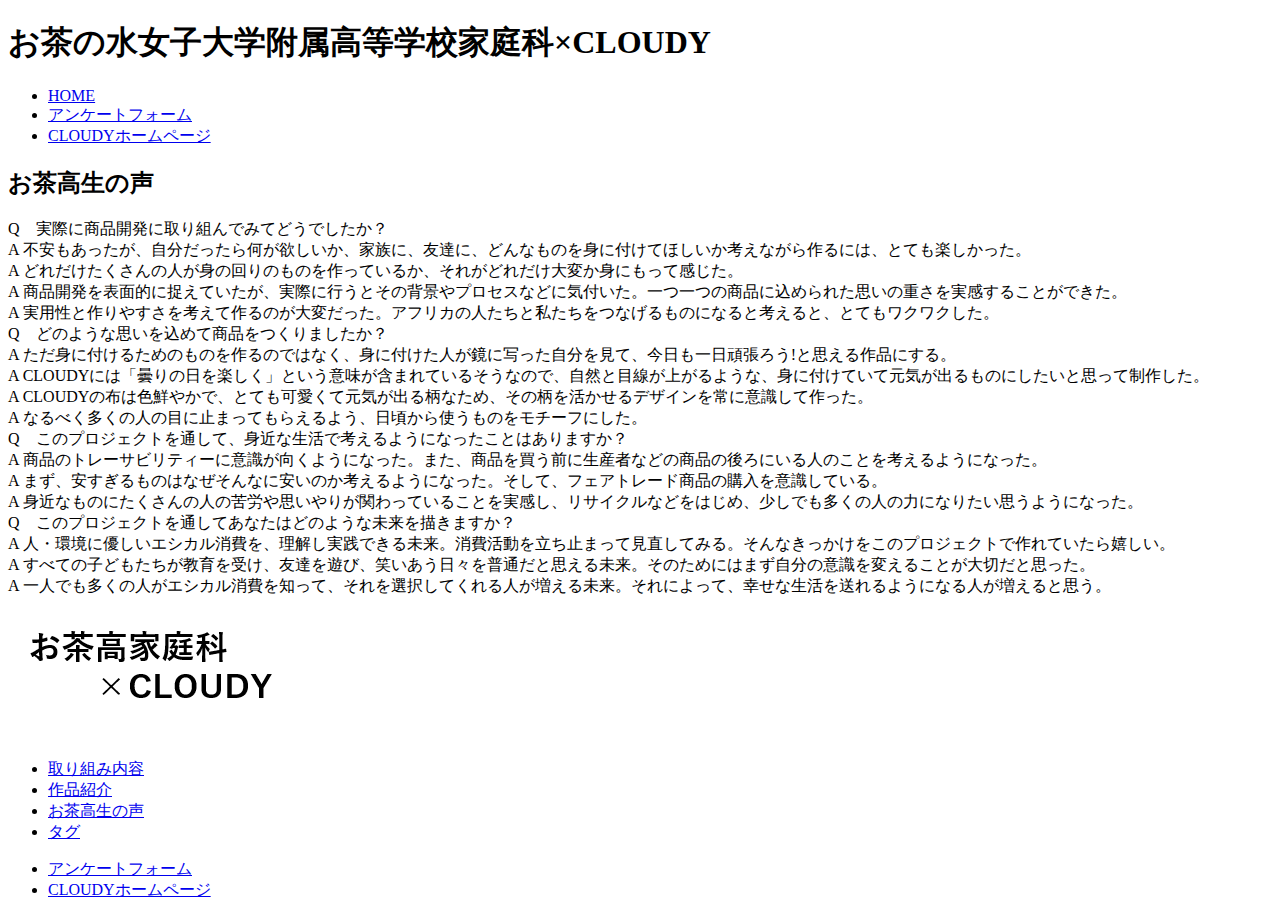
==== ochakouseinokoe.html @ a9399257 "Create ochakouseinokoe.html" ====
<!--お茶高生の声-->
<!DOCTYPE html>
<html>
  <head>
    <meta charset="utf-8">
    <title>お茶高生の声|お茶高×CLOUDY</title>
    <meta name="viewport" content="width=dvice-width, initial-scale=1">
    <link rel="stylesheet" href="stylesheetc.css">
  </head>
  <body>

    <!--ヘッダー-->
    <header>
      <nav id="aiu_navi">
        <h1>お茶の水女子大学附属高等学校家庭科×CLOUDY</h1>
        <ul>
          <li><a href="index.html">HOME</a></li>
          <li><a href="index.html#aaa">アンケートフォーム</a></li>
          <li><a href="https://cloudy-tokyo.com/">CLOUDYホームページ</a></li>
        </ul>
      </nav>
    </header>
    <!--ヘッダー-->

    <!--wrapper-->
    <div id="wrapper">
      <!--メイン-->
      <div id="main">
        <h2 class="section-title">お茶高生の声</h2>
        <div class="quwstiona">
          <div class="question_Box">
            <div class="arrow_questiona">
              Q　実際に商品開発に取り組んでみてどうでしたか？
            </div>
          </div>
          <div class="question_Box">
            <div class="arrow_answera">
              A 不安もあったが、自分だったら何が欲しいか、家族に、友達に、どんなものを身に付けてほしいか考えながら作るには、とても楽しかった。
            </div>
          </div>
          <div class="question_Box">
            <div class="arrow_answera">
              A どれだけたくさんの人が身の回りのものを作っているか、それがどれだけ大変か身にもって感じた。
            </div>
          </div>
          <div class="question_Box">
            <div class="arrow_answera">
              A 商品開発を表面的に捉えていたが、実際に行うとその背景やプロセスなどに気付いた。一つ一つの商品に込められた思いの重さを実感することができた。
            </div>
          </div>
          <div class="question_Box">
            <div class="arrow_answera">
              A 実用性と作りやすさを考えて作るのが大変だった。アフリカの人たちと私たちをつなげるものになると考えると、とてもワクワクした。
            </div>
          </div>
        </div>
        <div class="quwstionb">
          <div class="question_Box">
            <div class="arrow_questionb">
              Q　どのような思いを込めて商品をつくりましたか？
            </div>
          </div>
          <div class="question_Box">
            <div class="arrow_answerb">
              A ただ身に付けるためのものを作るのではなく、身に付けた人が鏡に写った自分を見て、今日も一日頑張ろう!と思える作品にする。
            </div>
          </div>
          <div class="question_Box">
            <div class="arrow_answerb">
              A CLOUDYには「曇りの日を楽しく」という意味が含まれているそうなので、自然と目線が上がるような、身に付けていて元気が出るものにしたいと思って制作した。
            </div>
          </div>
          <div class="question_Box">
            <div class="arrow_answerb">
              A CLOUDYの布は色鮮やかで、とても可愛くて元気が出る柄なため、その柄を活かせるデザインを常に意識して作った。
            </div>
          </div>
          <div class="question_Box">
            <div class="arrow_answerb">
              A なるべく多くの人の目に止まってもらえるよう、日頃から使うものをモチーフにした。
            </div>
          </div>
        </div>
        <div class="quwstionc">
          <div class="question_Box">
            <div class="arrow_questionc">
              Q　このプロジェクトを通して、身近な生活で考えるようになったことはありますか？
            </div>
          </div>
          <div class="question_Box">
            <div class="arrow_answerc">
              A 商品のトレーサビリティーに意識が向くようになった。また、商品を買う前に生産者などの商品の後ろにいる人のことを考えるようになった。
            </div>
          </div>
          <div class="question_Box">
            <div class="arrow_answerc">
              A まず、安すぎるものはなぜそんなに安いのか考えるようになった。そして、フェアトレード商品の購入を意識している。
            </div>
          </div><div class="question_Box">
            <div class="arrow_answerc">
              A 身近なものにたくさんの人の苦労や思いやりが関わっていることを実感し、リサイクルなどをはじめ、少しでも多くの人の力になりたい思うようになった。
            </div>
          </div>
        </div>
        <div class="quwstiond">
          <div class="question_Box">
            <div class="arrow_questiond">
              Q　このプロジェクトを通してあなたはどのような未来を描きますか？
            </div>
          </div>
          <div class="question_Box">
            <div class="arrow_answerd">
              A 人・環境に優しいエシカル消費を、理解し実践できる未来。消費活動を立ち止まって見直してみる。そんなきっかけをこのプロジェクトで作れていたら嬉しい。
            </div>
          </div>
          <div class="question_Box">
            <div class="arrow_answerd">
              A すべての子どもたちが教育を受け、友達を遊び、笑いあう日々を普通だと思える未来。そのためにはまず自分の意識を変えることが大切だと思った。
            </div>
          </div>
          <div class="question_Box">
            <div class="arrow_answerd">
              A 一人でも多くの人がエシカル消費を知って、それを選択してくれる人が増える未来。それによって、幸せな生活を送れるようになる人が増えると思う。
            </div>
          </div>
        </div>

      </div>
      <!--メイン-->
    </div>
    <!--wrapper-->

    <!--フッター-->
    <footer>
      <div id="footer_nav">
        <h1><a href="index.html"><img src="footer_logo.png" alt="お茶高家庭科×CLOUDY"></a></h1>
        <nav id="kaki_navi">
          <ul>
            <li><a href="torikuminaiyou.html">取り組み内容</a></li>
            <li><a href="sakuhinnsyoukai.html">作品紹介</a></li>
            <li><a href="ochakouseinokoe.html">お茶高生の声</a></li>
            <li><a href="tagu.html">タグ</a></li>
          </ul>
        </nav>
      </div>
      <div id="footera_nav">
        <nav id="kuke_navi">
          <ul>
            <li><a href="index.html#aaa">アンケートフォーム</a></li>
            <li><a href="https://cloudy-tokyo.com/">CLOUDYホームページ</a></li>
          </ul>
        </nav>
      </div>
    </footer>
    <!--フッター-->

  </body>
</html>
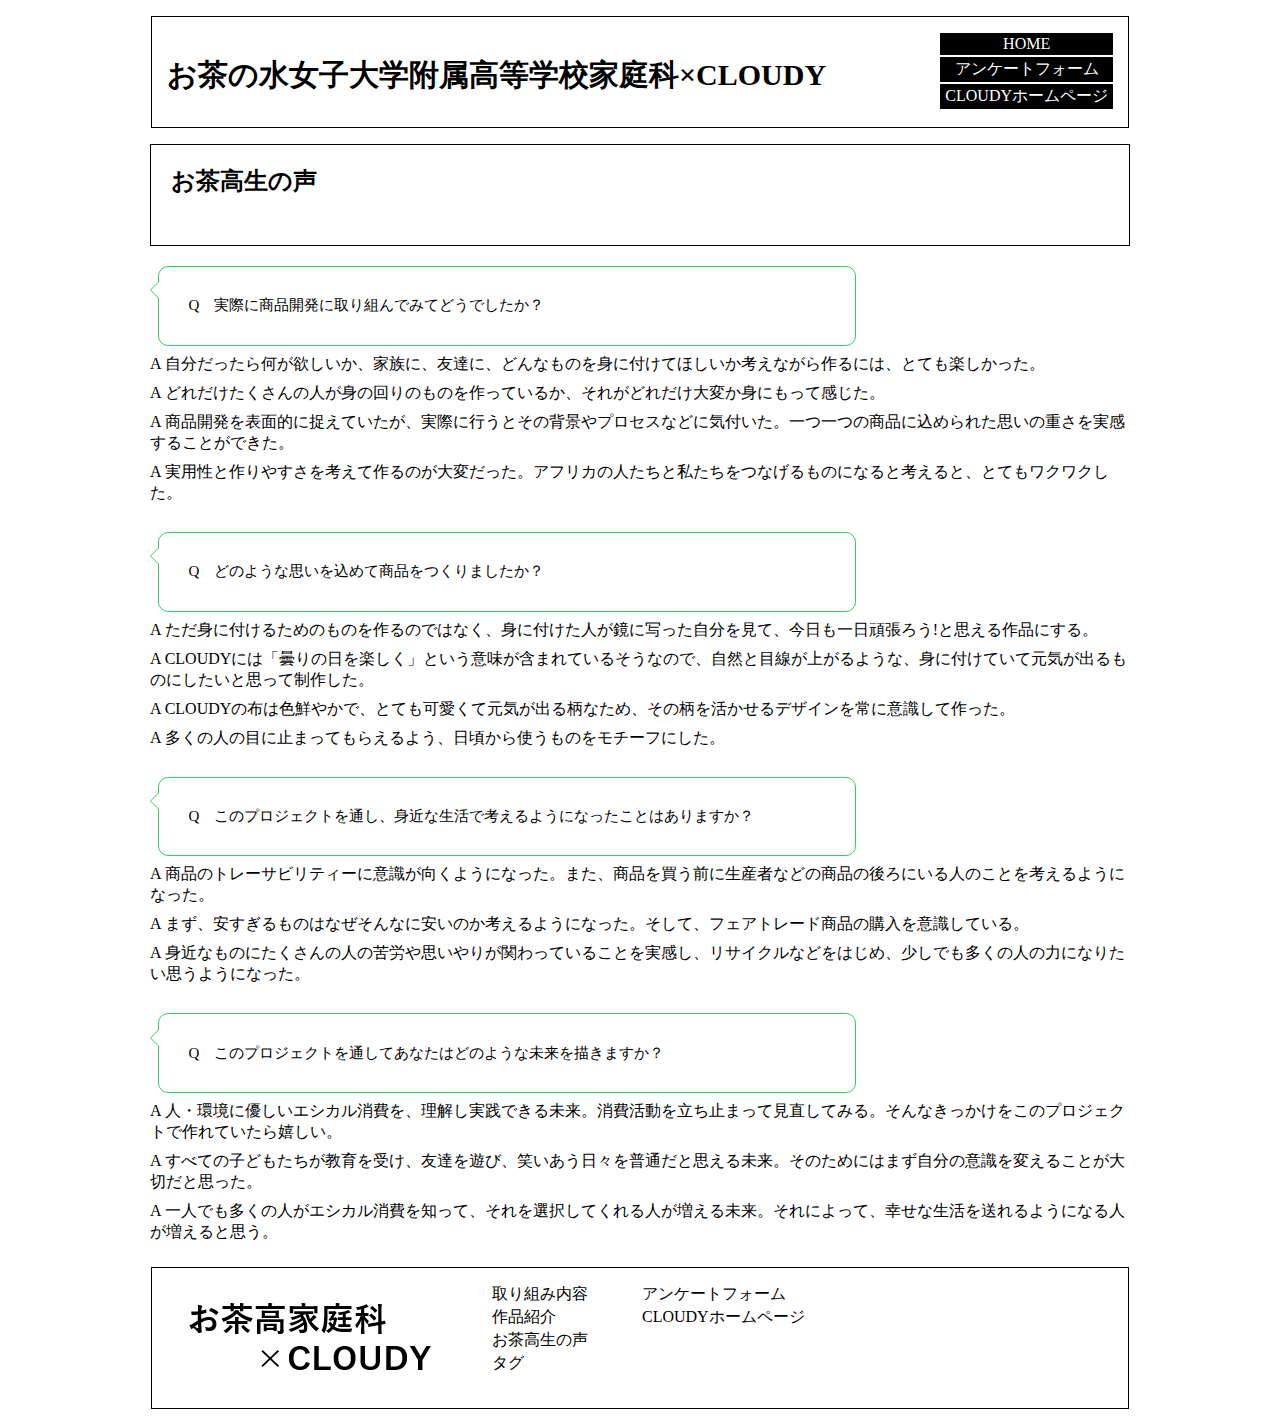
==== commit b8b75543: "Update ochakouseinokoe.html" ====
--- a/ochakouseinokoe.html
+++ b/ochakouseinokoe.html
@@ -34,92 +34,92 @@
             </div>
           </div>
           <div class="question_Box">
-            <div class="arrow_answera">
-              A 不安もあったが、自分だったら何が欲しいか、家族に、友達に、どんなものを身に付けてほしいか考えながら作るには、とても楽しかった。
+            <div class="arrow_answera1">
+              A 自分だったら何が欲しいか、家族に、友達に、どんなものを身に付けてほしいか考えながら作るには、とても楽しかった。
             </div>
           </div>
           <div class="question_Box">
-            <div class="arrow_answera">
+            <div class="arrow_answera2">
               A どれだけたくさんの人が身の回りのものを作っているか、それがどれだけ大変か身にもって感じた。
             </div>
           </div>
           <div class="question_Box">
-            <div class="arrow_answera">
+            <div class="arrow_answera3">
               A 商品開発を表面的に捉えていたが、実際に行うとその背景やプロセスなどに気付いた。一つ一つの商品に込められた思いの重さを実感することができた。
             </div>
           </div>
           <div class="question_Box">
-            <div class="arrow_answera">
+            <div class="arrow_answera4">
               A 実用性と作りやすさを考えて作るのが大変だった。アフリカの人たちと私たちをつなげるものになると考えると、とてもワクワクした。
             </div>
           </div>
         </div>
-        <div class="quwstionb">
+        <div class="quwstion">
           <div class="question_Box">
-            <div class="arrow_questionb">
+            <div class="arrow_questiona">
               Q　どのような思いを込めて商品をつくりましたか？
             </div>
           </div>
           <div class="question_Box">
-            <div class="arrow_answerb">
+            <div class="arrow_answera1">
               A ただ身に付けるためのものを作るのではなく、身に付けた人が鏡に写った自分を見て、今日も一日頑張ろう!と思える作品にする。
             </div>
           </div>
           <div class="question_Box">
-            <div class="arrow_answerb">
+            <div class="arrow_answera2">
               A CLOUDYには「曇りの日を楽しく」という意味が含まれているそうなので、自然と目線が上がるような、身に付けていて元気が出るものにしたいと思って制作した。
             </div>
           </div>
           <div class="question_Box">
-            <div class="arrow_answerb">
+            <div class="arrow_answera3">
               A CLOUDYの布は色鮮やかで、とても可愛くて元気が出る柄なため、その柄を活かせるデザインを常に意識して作った。
             </div>
           </div>
           <div class="question_Box">
-            <div class="arrow_answerb">
-              A なるべく多くの人の目に止まってもらえるよう、日頃から使うものをモチーフにした。
+            <div class="arrow_answera4">
+              A 多くの人の目に止まってもらえるよう、日頃から使うものをモチーフにした。
             </div>
           </div>
         </div>
         <div class="quwstionc">
           <div class="question_Box">
-            <div class="arrow_questionc">
-              Q　このプロジェクトを通して、身近な生活で考えるようになったことはありますか？
+            <div class="arrow_questiona">
+              Q　このプロジェクトを通し、身近な生活で考えるようになったことはありますか？
             </div>
           </div>
           <div class="question_Box">
-            <div class="arrow_answerc">
+            <div class="arrow_answera1">
               A 商品のトレーサビリティーに意識が向くようになった。また、商品を買う前に生産者などの商品の後ろにいる人のことを考えるようになった。
             </div>
           </div>
           <div class="question_Box">
-            <div class="arrow_answerc">
+            <div class="arrow_answera2">
               A まず、安すぎるものはなぜそんなに安いのか考えるようになった。そして、フェアトレード商品の購入を意識している。
             </div>
           </div><div class="question_Box">
-            <div class="arrow_answerc">
+            <div class="arrow_answera3">
               A 身近なものにたくさんの人の苦労や思いやりが関わっていることを実感し、リサイクルなどをはじめ、少しでも多くの人の力になりたい思うようになった。
             </div>
           </div>
         </div>
         <div class="quwstiond">
           <div class="question_Box">
-            <div class="arrow_questiond">
+            <div class="arrow_questiona">
               Q　このプロジェクトを通してあなたはどのような未来を描きますか？
             </div>
           </div>
           <div class="question_Box">
-            <div class="arrow_answerd">
+            <div class="arrow_answera1">
               A 人・環境に優しいエシカル消費を、理解し実践できる未来。消費活動を立ち止まって見直してみる。そんなきっかけをこのプロジェクトで作れていたら嬉しい。
             </div>
           </div>
           <div class="question_Box">
-            <div class="arrow_answerd">
+            <div class="arrow_answera2">
               A すべての子どもたちが教育を受け、友達を遊び、笑いあう日々を普通だと思える未来。そのためにはまず自分の意識を変えることが大切だと思った。
             </div>
           </div>
           <div class="question_Box">
-            <div class="arrow_answerd">
+            <div class="arrow_answera3">
               A 一人でも多くの人がエシカル消費を知って、それを選択してくれる人が増える未来。それによって、幸せな生活を送れるようになる人が増えると思う。
             </div>
           </div>
--- a/stylesheetc.css
+++ b/stylesheetc.css
@@ -0,0 +1,638 @@
+body {
+  font-family: "游ゴシック"
+}
+
+/*header*/
+header {
+  width: 976px;
+  overflow: hidden;
+  margin: 16px auto;
+  border-style: solid;
+  border-width: 1px;
+  margin-bottom: 0px;
+}
+
+header h1{
+  float: left;
+  padding-top: 18px;
+  padding-left: 15px;
+  font-size: 30px;
+}
+
+#aiu_navi a {
+  color: white;
+  background-color: black;
+  text-decoration:  none;
+  list-style: none;
+  padding: 2px 5px;
+  display: block;
+  margin-right: 15px;
+}
+
+#aiu_navi a:hover {
+   opacity: 0.7;
+}
+
+#aiu_navi ul {
+  list-style: none;
+  float: right;
+}
+
+#aiu_navi ul li {
+  text-align: center;
+  margin-bottom: 2px;
+}
+
+#eo_navi {
+  width: 980px;
+  overflow: hidden;
+  margin: 16px auto;
+  margin-top: 0px;
+  border-top: none;
+}
+
+#eo_navi ul {
+  list-style: none;
+  margin: 0;
+  padding: 0;
+}
+
+#eo_navi ul li {
+  width: 194px;
+  float: left;
+  margin-left: 1px;
+  text-align: center;
+}
+
+#eo_navi ul li a {
+  display: block;
+  color: black;
+  text-decoration: none;
+  padding: 16px;
+  background-color: #5C4033;
+  color: #fff;
+}
+
+#eo_navi ul li a:hover {
+  background-color: #B87333;
+}
+
+@media screen and (max-width : 768px){
+  header,
+  #aiu_navi,
+  headertwo,
+  #eo_navi{
+    width: 100%;
+  }
+  header h1 {
+    float: none;
+    text-align: center;
+    padding-left: 0;
+  }
+  header ul{
+    display: none;
+  }
+  #eo_navi ul li {
+    width: 50%;
+    padding: 0.5px;
+    margin: 0;
+    box-sizing: border-box;
+  }
+  #eo_navi ul li a {
+    margin: 0;
+  }
+  #eo_navi ul li:last-child{
+    width: 100%;
+  }
+}
+/*header*/
+
+/*footer*/
+footer {
+  width: 976px;
+  height: 140px;
+  overflow: hidden;
+  margin: 16px auto;
+  border-style: solid;
+  border-width: 1px;
+  margin-bottom: 0px;
+}
+
+footer h1{
+  float: left;
+  padding-left: 15px;
+}
+
+#footer_nav {
+  position: relative;
+}
+
+#kaki_navi a {
+  color: black;
+  text-decoration:  none;
+  list-style: none;
+  display: block;
+}
+
+#kaki_navi ul {
+  width: 100px;
+  position: absolute;
+  left: 300px;
+  list-style: none;
+}
+
+#kaki_navi ul li {
+  margin-bottom: 2px;
+}
+
+#kuke_navi a {
+  color: black;
+  text-decoration:  none;
+  list-style: none;
+  display: block;
+}
+
+#kuke_navi ul {
+  list-style: none;
+  padding-left: 490px;
+}
+
+#kuke_navi ul li {
+  margin-bottom: 2px;
+}
+
+@media screen and (max-width : 768px){
+  footer,
+  #footer_nav,
+  #kaki_navi,
+  #footera_nav,
+  #kuke_navi{
+    width: 100%;
+  }
+
+  footer {
+    height: 320px;
+  }
+
+  #kaki_navi ul {
+    position: absolute;
+    left: 0;
+    top: 120px;
+    list-style: none;
+  }
+
+  #kuke_navi ul {
+    list-style: none;
+    width: 200px;
+    padding-left: 40px;
+    padding-top: 235px;
+  }
+
+}
+/*footer*/
+
+/*wrapper*/
+#wrapper {
+  width: 980px;
+  margin: 0 auto;
+  overflow: hidden;
+}
+
+.section-title {
+  width: 958px;
+  overflow: hidden;
+  margin: 16px auto;
+  border-style: solid;
+  border-width: 1px;
+  margin-bottom: 0px;
+  height: 80px;
+  padding: 20px 0 0 20px;
+}
+
+@media screen and (max-width : 768px){
+  #main h2,
+  #main h3 {
+    text-align: center;
+    width: 100%;
+    box-sizing: border-box;
+    padding-left: 0;
+  }
+
+  #wrapper {
+    width: 100%;
+  }
+}
+
+.arrow_answer,
+.arrow_question {
+    position: relative;
+    background: #fff;
+    border: 1px solid #c8c8c8;
+    border-radius: 10px;
+    width: 65%;
+    font-size: 15px;
+    padding:3%;
+    margin-left: 8px;
+    margin-right: 8px;
+}
+
+.arrow_question {
+    float: left;
+    margin-top: 20px;
+}
+
+.arrow_answer {
+  float: right;
+}
+
+.question_Box{
+     width: 100%;
+     overflow: hidden;
+     margin-bottom: 8px;
+}
+
+.arrow_answer:after,
+.arrow_answer:before,
+.arrow_question:after,
+.arrow_question:before {
+    top: 30%;
+    border: solid transparent;
+    content: " ";
+    height: 0;
+    width: 0;
+    position: absolute;
+    pointer-events: none;
+}
+
+.arrow_question:after,
+.arrow_question:before {
+    right: 100%;
+}
+
+.arrow_answer:after,
+.arrow_answer:before{
+     left: 100%;
+}
+
+.arrow_answer:after,
+.arrow_question:after {
+    border-color: rgba(255, 255, 255, 0);
+    border-width: 8px;
+    margin-top: -8px;
+}
+
+.arrow_answer:after{
+    border-left-color: #fff;
+}
+
+.arrow_question:after{
+    border-right-color: #fff;
+
+}
+
+.arrow_answer:before,
+.arrow_question:before {
+    border-color: rgba(200, 200, 200, 0);
+    border-width: 9px;
+    margin-top: -9px;
+}
+
+.arrow_answer:before{
+    border-left-color: #c8c8c8;
+}
+
+.arrow_question:before {
+    border-right-color: #c8c8c8;
+}
+
+
+
+
+
+.arrow_answera,
+.arrow_questiona {
+    position: relative;
+    background: #fff;
+    border: 1px solid #33CC66;
+    border-radius: 10px;
+    width: 65%;
+    font-size: 15px;
+    padding:3%;
+    margin-left: 8px;
+    margin-right: 8px;
+}
+
+.arrow_questiona {
+    float: left;
+    margin-top: 20px;
+}
+
+.arrow_answera {
+  float: right;
+}
+
+.question_Box{
+     width: 100%;
+     overflow: hidden;
+     margin-bottom: 8px;
+}
+
+.arrow_answera:after,
+.arrow_answera:before,
+.arrow_questiona:after,
+.arrow_questiona:before {
+    top: 30%;
+    border: solid transparent;
+    content: " ";
+    height: 0;
+    width: 0;
+    position: absolute;
+    pointer-events: none;
+}
+
+.arrow_questiona:after,
+.arrow_questiona:before {
+    right: 100%;
+}
+
+.arrow_answera:after,
+.arrow_answera:before{
+     left: 100%;
+}
+
+.arrow_answera:after,
+.arrow_questiona:after {
+    border-color: rgba(255, 255, 255, 0);
+    border-width: 8px;
+    margin-top: -8px;
+}
+
+.arrow_answera:after{
+    border-left-color: #fff;
+}
+
+.arrow_questiona:after{
+    border-right-color: #fff;
+
+}
+
+.arrow_answera:before,
+.arrow_questiona:before {
+    border-color: rgba(200, 200, 200, 0);
+    border-width: 9px;
+    margin-top: -9px;
+}
+
+.arrow_answera:before{
+    border-left-color: #33CC66;
+}
+
+.arrow_questiona:before {
+    border-right-color: #33CC66;
+}
+
+.arrow_answerb,
+.arrow_questionb {
+    position: relative;
+    background: #fff;
+    border: 1px solid #99FF00;
+    border-radius: 10px;
+    width: 65%;
+    font-size: 15px;
+    padding:3%;
+    margin-left: 8px;
+    margin-right: 8px;
+}
+
+.arrow_questionb {
+    float: left;
+    margin-top: 20px;
+}
+
+.arrow_answerb {
+  float: right;
+}
+
+.question_Box{
+     width: 100%;
+     overflow: hidden;
+     margin-bottom: 8px;
+}
+
+.arrow_answerb:after,
+.arrow_answerb:before,
+.arrow_questionb:after,
+.arrow_questionb:before {
+    top: 30%;
+    border: solid transparent;
+    content: " ";
+    height: 0;
+    width: 0;
+    position: absolute;
+    pointer-events: none;
+}
+
+.arrow_questionb:after,
+.arrow_questionb:before {
+    right: 100%;
+}
+
+.arrow_answerb:after,
+.arrow_answerb:before{
+     left: 100%;
+}
+
+.arrow_answerb:after,
+.arrow_questionb:after {
+    border-color: rgba(255, 255, 255, 0);
+    border-width: 8px;
+    margin-top: -8px;
+}
+
+.arrow_answerb:after{
+    border-left-color: #fff;
+}
+
+.arrow_questionb:after{
+    border-right-color: #fff;
+
+}
+
+.arrow_answerb:before,
+.arrow_questionb:before {
+    border-color: rgba(200, 200, 200, 0);
+    border-width: 9px;
+    margin-top: -9px;
+}
+
+.arrow_answerb:before{
+    border-left-color: #99FF00;
+}
+
+.arrow_questionb:before {
+    border-right-color: #99FF00;
+}
+
+.arrow_answerc,
+.arrow_questionc {
+    position: relative;
+    background: #fff;
+    border: 1px solid #336666;
+    border-radius: 10px;
+    width: 65%;
+    font-size: 15px;
+    padding:3%;
+    margin-left: 8px;
+    margin-right: 8px;
+}
+
+.arrow_questionc {
+    float: left;
+    margin-top: 20px;
+}
+
+.arrow_answerc {
+  float: right;
+}
+
+.question_Box{
+     width: 100%;
+     overflow: hidden;
+     margin-bottom: 8px;
+}
+
+.arrow_answerc:after,
+.arrow_answerc:before,
+.arrow_questionc:after,
+.arrow_questionc:before {
+    top: 30%;
+    border: solid transparent;
+    content: " ";
+    height: 0;
+    width: 0;
+    position: absolute;
+    pointer-events: none;
+}
+
+.arrow_questionc:after,
+.arrow_questionc:before {
+    right: 100%;
+}
+
+.arrow_answerc:after,
+.arrow_answerc:before{
+     left: 100%;
+}
+
+.arrow_answerc:after,
+.arrow_questionc:after {
+    border-color: rgba(255, 255, 255, 0);
+    border-width: 8px;
+    margin-top: -8px;
+}
+
+.arrow_answerc:after{
+    border-left-color: #fff;
+}
+
+.arrow_questionc:after{
+    border-right-color: #fff;
+
+}
+
+.arrow_answerc:before,
+.arrow_questionc:before {
+    border-color: rgba(200, 200, 200, 0);
+    border-width: 9px;
+    margin-top: -9px;
+}
+
+.arrow_answerc:before{
+    border-left-color: #336666;
+}
+
+.arrow_questionc:before {
+    border-right-color: #336666;
+}
+
+.arrow_answerd,
+.arrow_questiond {
+    position: relative;
+    background: #fff;
+    border: 1px solid 	#00CCCC;
+    border-radius: 10px;
+    width: 65%;
+    font-size: 15px;
+    padding:3%;
+    margin-left: 8px;
+    margin-right: 8px;
+}
+
+.arrow_questiond {
+    float: left;
+    margin-top: 20px;
+}
+
+.arrow_answerd {
+  float: right;
+}
+
+.question_Box{
+     width: 100%;
+     overflow: hidden;
+     margin-bottom: 8px;
+}
+
+.arrow_answerd:after,
+.arrow_answerd:before,
+.arrow_questiond:after,
+.arrow_questiond:before {
+    top: 30%;
+    border: solid transparent;
+    content: " ";
+    height: 0;
+    width: 0;
+    position: absolute;
+    pointer-events: none;
+}
+
+.arrow_questiond:after,
+.arrow_questiond:before {
+    right: 100%;
+}
+
+.arrow_answerd:after,
+.arrow_answerd:before{
+     left: 100%;
+}
+
+.arrow_answerd:after,
+.arrow_questiond:after {
+    border-color: rgba(255, 255, 255, 0);
+    border-width: 8px;
+    margin-top: -8px;
+}
+
+.arrow_answerd:after{
+    border-left-color: #fff;
+}
+
+.arrow_questiond:after{
+    border-right-color: #fff;
+
+}
+
+.arrow_answerd:before,
+.arrow_questiond:before {
+    border-color: rgba(200, 200, 200, 0);
+    border-width: 9px;
+    margin-top: -9px;
+}
+
+.arrow_answerd:before{
+    border-left-color: 	#00CCCC;
+}
+
+.arrow_questiond:before {
+    border-right-color: 	#00CCCC;
+}
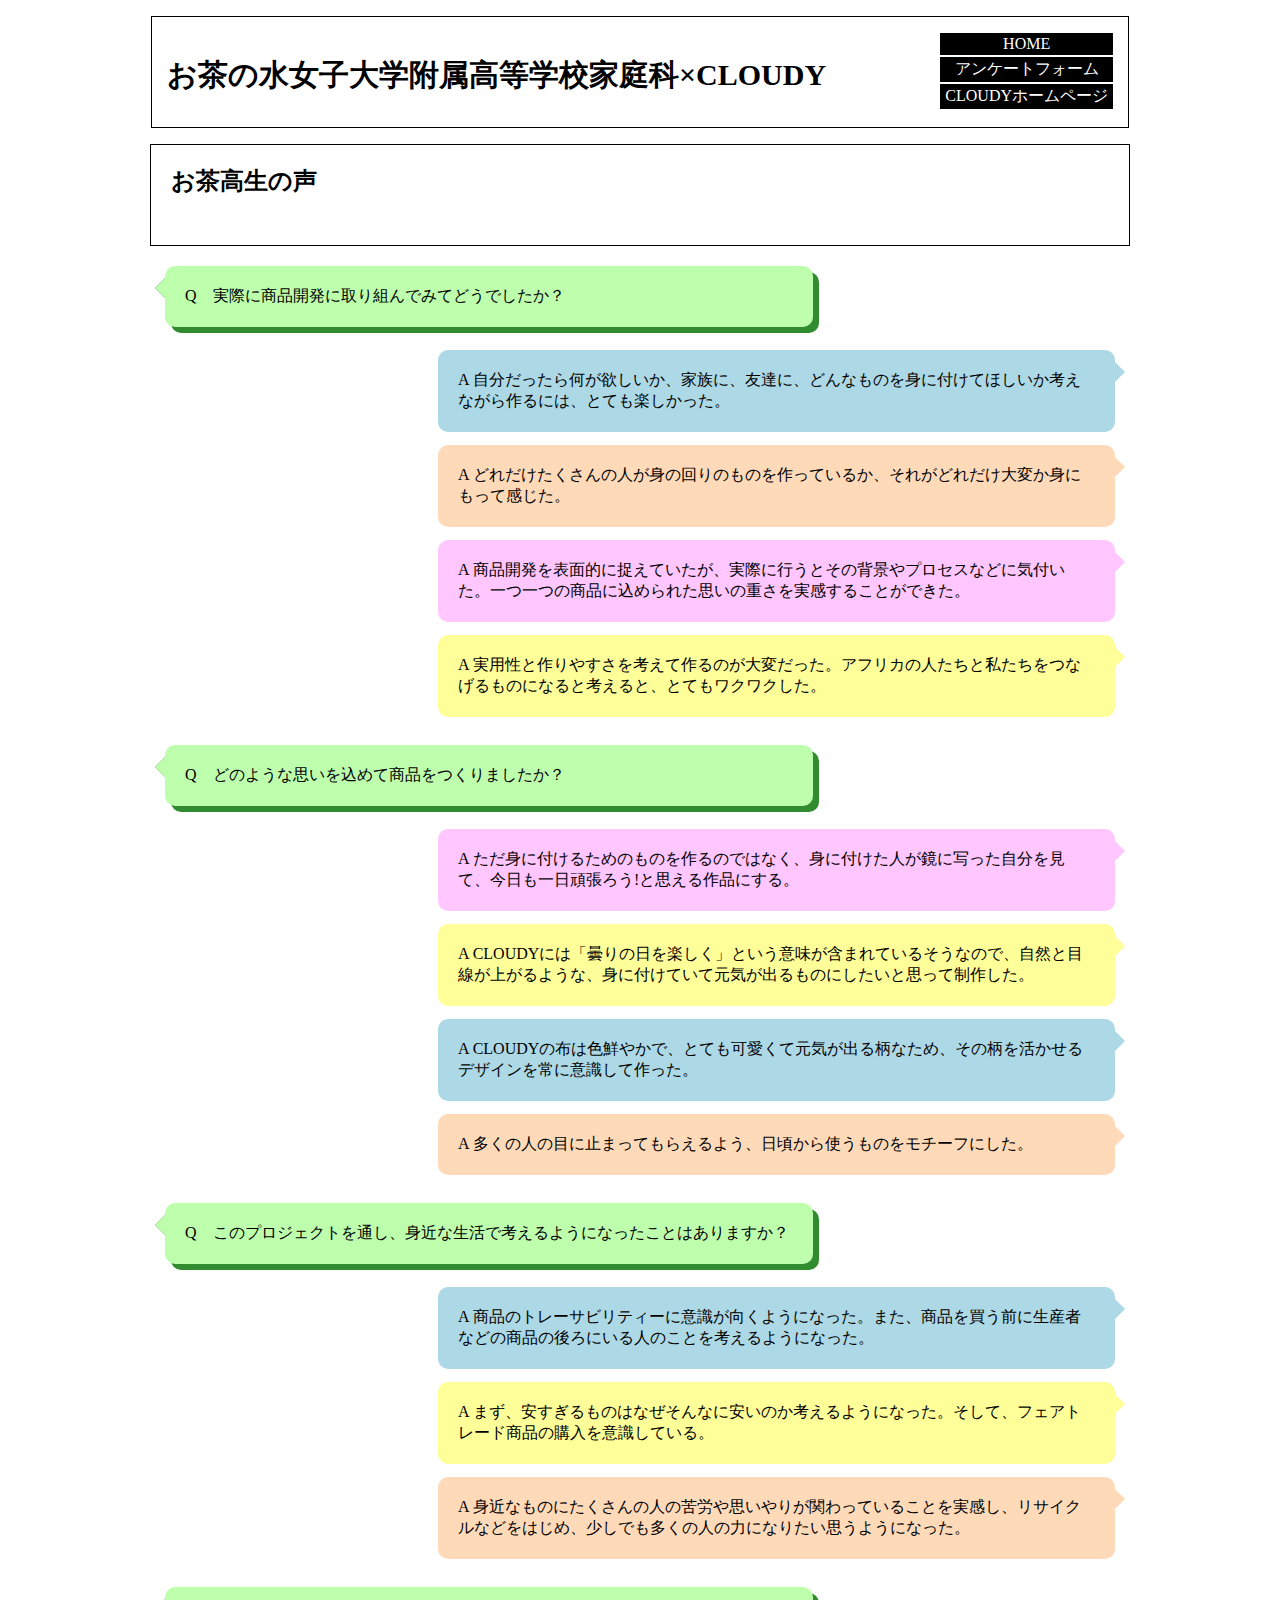
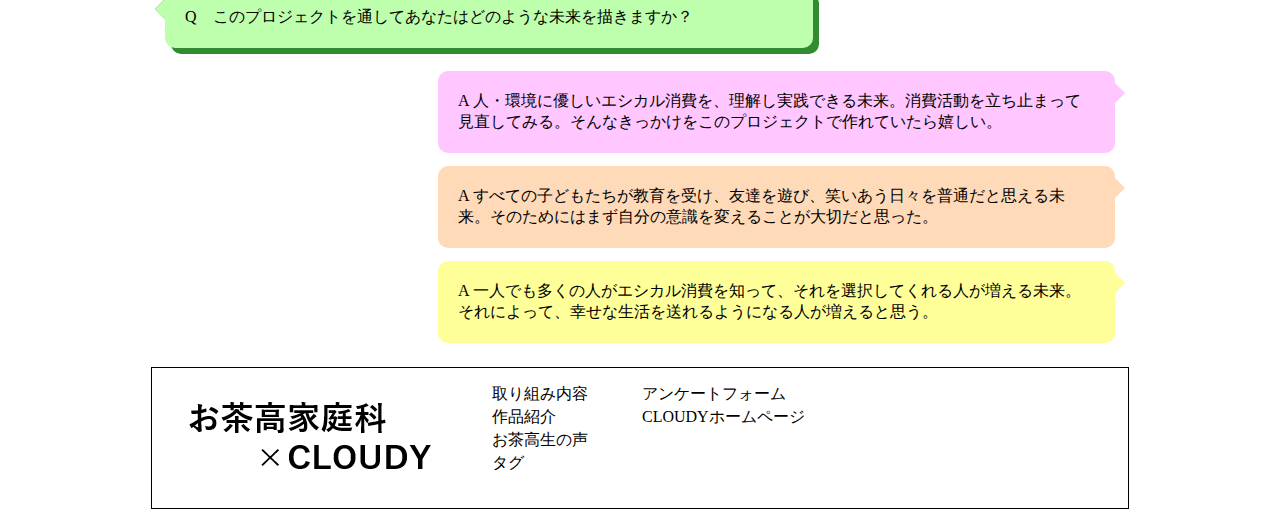
==== commit 8efb0918: "Update ochakouseinokoe.html" ====
--- a/ochakouseinokoe.html
+++ b/ochakouseinokoe.html
@@ -61,22 +61,22 @@
             </div>
           </div>
           <div class="question_Box">
-            <div class="arrow_answera1">
+            <div class="arrow_answera3">
               A ただ身に付けるためのものを作るのではなく、身に付けた人が鏡に写った自分を見て、今日も一日頑張ろう!と思える作品にする。
             </div>
           </div>
           <div class="question_Box">
-            <div class="arrow_answera2">
+            <div class="arrow_answera4">
               A CLOUDYには「曇りの日を楽しく」という意味が含まれているそうなので、自然と目線が上がるような、身に付けていて元気が出るものにしたいと思って制作した。
             </div>
           </div>
           <div class="question_Box">
-            <div class="arrow_answera3">
+            <div class="arrow_answera1">
               A CLOUDYの布は色鮮やかで、とても可愛くて元気が出る柄なため、その柄を活かせるデザインを常に意識して作った。
             </div>
           </div>
           <div class="question_Box">
-            <div class="arrow_answera4">
+            <div class="arrow_answera2">
               A 多くの人の目に止まってもらえるよう、日頃から使うものをモチーフにした。
             </div>
           </div>
@@ -93,11 +93,11 @@
             </div>
           </div>
           <div class="question_Box">
-            <div class="arrow_answera2">
+            <div class="arrow_answera4">
               A まず、安すぎるものはなぜそんなに安いのか考えるようになった。そして、フェアトレード商品の購入を意識している。
             </div>
           </div><div class="question_Box">
-            <div class="arrow_answera3">
+            <div class="arrow_answera2">
               A 身近なものにたくさんの人の苦労や思いやりが関わっていることを実感し、リサイクルなどをはじめ、少しでも多くの人の力になりたい思うようになった。
             </div>
           </div>
@@ -109,7 +109,7 @@
             </div>
           </div>
           <div class="question_Box">
-            <div class="arrow_answera1">
+            <div class="arrow_answera3">
               A 人・環境に優しいエシカル消費を、理解し実践できる未来。消費活動を立ち止まって見直してみる。そんなきっかけをこのプロジェクトで作れていたら嬉しい。
             </div>
           </div>
@@ -119,7 +119,7 @@
             </div>
           </div>
           <div class="question_Box">
-            <div class="arrow_answera3">
+            <div class="arrow_answera4">
               A 一人でも多くの人がエシカル消費を知って、それを選択してくれる人が増える未来。それによって、幸せな生活を送れるようになる人が増えると思う。
             </div>
           </div>
@@ -155,4 +155,3 @@
     <!--フッター-->
 
   </body>
-</html>
--- a/stylesheetc.css
+++ b/stylesheetc.css
@@ -223,26 +223,137 @@
   }
 }
 
-.arrow_answer,
-.arrow_question {
-    position: relative;
-    background: #fff;
-    border: 1px solid #c8c8c8;
-    border-radius: 10px;
-    width: 65%;
-    font-size: 15px;
-    padding:3%;
-    margin-left: 8px;
-    margin-right: 8px;
-}
-
-.arrow_question {
-    float: left;
-    margin-top: 20px;
-}
-
-.arrow_answer {
-  float: right;
+.arrow_questiona {
+  position: relative;
+  padding: 20px;
+  background-color: #bdffad;
+  width: 62%;
+  border-radius: 10px;
+  box-shadow: 6px 6px 0px 0px #318c30;         /* 吹き出し本体の影 */
+  margin-left: 15px;
+  margin-top: 20px;
+  margin-bottom: 10px;
+}
+
+.arrow_questiona::before {
+  content: '';
+  position: absolute;
+  display: block;
+  width: 0;
+  height: 0;
+  left: -10px;
+  top: 12px;
+  border-right: 10px solid #318c30;
+  border-top: 10px solid transparent;
+  border-bottom: 10px solid transparent;
+}
+
+.arrow_questiona::after{
+  content: '';
+  position: absolute;
+  display: block;
+  width: 0;
+  height: 0;
+  left: -10px;
+  top: 12px;
+  border-top: 10px solid transparent;
+  border-right: 10px solid #bdffad;
+  border-bottom: 10px solid transparent;
+}
+
+.arrow_answera1 {
+  margin-top: 5px;
+  position: relative;
+  padding: 20px;
+  background-color: #add8e6;
+  margin-right: 15px;
+  width:65%;
+  float: right;
+  border-radius: 10px;
+}
+
+.arrow_answera1::before{
+  content: '';
+  position: absolute;
+  display: block;
+  width: 0;
+  height: 0;
+  right: -10px;
+  top: 12px;
+  border-top: 10px solid transparent;
+  border-left: 10px solid #add8e6;
+  border-bottom: 10px solid transparent;
+}
+.arrow_answera2 {
+  margin-top: 5px;
+  position: relative;
+  padding: 20px;
+  background-color: #ffdab9;
+  margin-right: 15px;
+  width:65%;
+  float: right;
+  border-radius: 10px;
+}
+
+.arrow_answera2::before{
+  content: '';
+  position: absolute;
+  display: block;
+  width: 0;
+  height: 0;
+  right: -10px;
+  top: 12px;
+  border-top: 10px solid transparent;
+  border-left: 10px solid #ffdab9;
+  border-bottom: 10px solid transparent;
+}
+
+.arrow_answera3 {
+  margin-top: 5px;
+  position: relative;
+  padding: 20px;
+  background-color: #FFC6FF;
+  margin-right: 15px;
+  width:65%;
+  float: right;
+  border-radius: 10px;
+}
+
+.arrow_answera3::before{
+  content: '';
+  position: absolute;
+  display: block;
+  width: 0;
+  height: 0;
+  right: -10px;
+  top: 12px;
+  border-top: 10px solid transparent;
+  border-left: 10px solid #FFC6FF;
+  border-bottom: 10px solid transparent;
+}
+
+.arrow_answera4 {
+  margin-top: 5px;
+  position: relative;
+  padding: 20px;
+  background-color: #ffff99;
+  margin-right: 15px;
+  width:65%;
+  float: right;
+  border-radius: 10px;
+}
+
+.arrow_answera4::before{
+  content: '';
+  position: absolute;
+  display: block;
+  width: 0;
+  height: 0;
+  right: -10px;
+  top: 12px;
+  border-top: 10px solid transparent;
+  border-left: 10px solid #ffff99;
+  border-bottom: 10px solid transparent;
 }
 
 .question_Box{
@@ -250,389 +361,3 @@
      overflow: hidden;
      margin-bottom: 8px;
 }
-
-.arrow_answer:after,
-.arrow_answer:before,
-.arrow_question:after,
-.arrow_question:before {
-    top: 30%;
-    border: solid transparent;
-    content: " ";
-    height: 0;
-    width: 0;
-    position: absolute;
-    pointer-events: none;
-}
-
-.arrow_question:after,
-.arrow_question:before {
-    right: 100%;
-}
-
-.arrow_answer:after,
-.arrow_answer:before{
-     left: 100%;
-}
-
-.arrow_answer:after,
-.arrow_question:after {
-    border-color: rgba(255, 255, 255, 0);
-    border-width: 8px;
-    margin-top: -8px;
-}
-
-.arrow_answer:after{
-    border-left-color: #fff;
-}
-
-.arrow_question:after{
-    border-right-color: #fff;
-
-}
-
-.arrow_answer:before,
-.arrow_question:before {
-    border-color: rgba(200, 200, 200, 0);
-    border-width: 9px;
-    margin-top: -9px;
-}
-
-.arrow_answer:before{
-    border-left-color: #c8c8c8;
-}
-
-.arrow_question:before {
-    border-right-color: #c8c8c8;
-}
-
-
-
-
-
-.arrow_answera,
-.arrow_questiona {
-    position: relative;
-    background: #fff;
-    border: 1px solid #33CC66;
-    border-radius: 10px;
-    width: 65%;
-    font-size: 15px;
-    padding:3%;
-    margin-left: 8px;
-    margin-right: 8px;
-}
-
-.arrow_questiona {
-    float: left;
-    margin-top: 20px;
-}
-
-.arrow_answera {
-  float: right;
-}
-
-.question_Box{
-     width: 100%;
-     overflow: hidden;
-     margin-bottom: 8px;
-}
-
-.arrow_answera:after,
-.arrow_answera:before,
-.arrow_questiona:after,
-.arrow_questiona:before {
-    top: 30%;
-    border: solid transparent;
-    content: " ";
-    height: 0;
-    width: 0;
-    position: absolute;
-    pointer-events: none;
-}
-
-.arrow_questiona:after,
-.arrow_questiona:before {
-    right: 100%;
-}
-
-.arrow_answera:after,
-.arrow_answera:before{
-     left: 100%;
-}
-
-.arrow_answera:after,
-.arrow_questiona:after {
-    border-color: rgba(255, 255, 255, 0);
-    border-width: 8px;
-    margin-top: -8px;
-}
-
-.arrow_answera:after{
-    border-left-color: #fff;
-}
-
-.arrow_questiona:after{
-    border-right-color: #fff;
-
-}
-
-.arrow_answera:before,
-.arrow_questiona:before {
-    border-color: rgba(200, 200, 200, 0);
-    border-width: 9px;
-    margin-top: -9px;
-}
-
-.arrow_answera:before{
-    border-left-color: #33CC66;
-}
-
-.arrow_questiona:before {
-    border-right-color: #33CC66;
-}
-
-.arrow_answerb,
-.arrow_questionb {
-    position: relative;
-    background: #fff;
-    border: 1px solid #99FF00;
-    border-radius: 10px;
-    width: 65%;
-    font-size: 15px;
-    padding:3%;
-    margin-left: 8px;
-    margin-right: 8px;
-}
-
-.arrow_questionb {
-    float: left;
-    margin-top: 20px;
-}
-
-.arrow_answerb {
-  float: right;
-}
-
-.question_Box{
-     width: 100%;
-     overflow: hidden;
-     margin-bottom: 8px;
-}
-
-.arrow_answerb:after,
-.arrow_answerb:before,
-.arrow_questionb:after,
-.arrow_questionb:before {
-    top: 30%;
-    border: solid transparent;
-    content: " ";
-    height: 0;
-    width: 0;
-    position: absolute;
-    pointer-events: none;
-}
-
-.arrow_questionb:after,
-.arrow_questionb:before {
-    right: 100%;
-}
-
-.arrow_answerb:after,
-.arrow_answerb:before{
-     left: 100%;
-}
-
-.arrow_answerb:after,
-.arrow_questionb:after {
-    border-color: rgba(255, 255, 255, 0);
-    border-width: 8px;
-    margin-top: -8px;
-}
-
-.arrow_answerb:after{
-    border-left-color: #fff;
-}
-
-.arrow_questionb:after{
-    border-right-color: #fff;
-
-}
-
-.arrow_answerb:before,
-.arrow_questionb:before {
-    border-color: rgba(200, 200, 200, 0);
-    border-width: 9px;
-    margin-top: -9px;
-}
-
-.arrow_answerb:before{
-    border-left-color: #99FF00;
-}
-
-.arrow_questionb:before {
-    border-right-color: #99FF00;
-}
-
-.arrow_answerc,
-.arrow_questionc {
-    position: relative;
-    background: #fff;
-    border: 1px solid #336666;
-    border-radius: 10px;
-    width: 65%;
-    font-size: 15px;
-    padding:3%;
-    margin-left: 8px;
-    margin-right: 8px;
-}
-
-.arrow_questionc {
-    float: left;
-    margin-top: 20px;
-}
-
-.arrow_answerc {
-  float: right;
-}
-
-.question_Box{
-     width: 100%;
-     overflow: hidden;
-     margin-bottom: 8px;
-}
-
-.arrow_answerc:after,
-.arrow_answerc:before,
-.arrow_questionc:after,
-.arrow_questionc:before {
-    top: 30%;
-    border: solid transparent;
-    content: " ";
-    height: 0;
-    width: 0;
-    position: absolute;
-    pointer-events: none;
-}
-
-.arrow_questionc:after,
-.arrow_questionc:before {
-    right: 100%;
-}
-
-.arrow_answerc:after,
-.arrow_answerc:before{
-     left: 100%;
-}
-
-.arrow_answerc:after,
-.arrow_questionc:after {
-    border-color: rgba(255, 255, 255, 0);
-    border-width: 8px;
-    margin-top: -8px;
-}
-
-.arrow_answerc:after{
-    border-left-color: #fff;
-}
-
-.arrow_questionc:after{
-    border-right-color: #fff;
-
-}
-
-.arrow_answerc:before,
-.arrow_questionc:before {
-    border-color: rgba(200, 200, 200, 0);
-    border-width: 9px;
-    margin-top: -9px;
-}
-
-.arrow_answerc:before{
-    border-left-color: #336666;
-}
-
-.arrow_questionc:before {
-    border-right-color: #336666;
-}
-
-.arrow_answerd,
-.arrow_questiond {
-    position: relative;
-    background: #fff;
-    border: 1px solid 	#00CCCC;
-    border-radius: 10px;
-    width: 65%;
-    font-size: 15px;
-    padding:3%;
-    margin-left: 8px;
-    margin-right: 8px;
-}
-
-.arrow_questiond {
-    float: left;
-    margin-top: 20px;
-}
-
-.arrow_answerd {
-  float: right;
-}
-
-.question_Box{
-     width: 100%;
-     overflow: hidden;
-     margin-bottom: 8px;
-}
-
-.arrow_answerd:after,
-.arrow_answerd:before,
-.arrow_questiond:after,
-.arrow_questiond:before {
-    top: 30%;
-    border: solid transparent;
-    content: " ";
-    height: 0;
-    width: 0;
-    position: absolute;
-    pointer-events: none;
-}
-
-.arrow_questiond:after,
-.arrow_questiond:before {
-    right: 100%;
-}
-
-.arrow_answerd:after,
-.arrow_answerd:before{
-     left: 100%;
-}
-
-.arrow_answerd:after,
-.arrow_questiond:after {
-    border-color: rgba(255, 255, 255, 0);
-    border-width: 8px;
-    margin-top: -8px;
-}
-
-.arrow_answerd:after{
-    border-left-color: #fff;
-}
-
-.arrow_questiond:after{
-    border-right-color: #fff;
-
-}
-
-.arrow_answerd:before,
-.arrow_questiond:before {
-    border-color: rgba(200, 200, 200, 0);
-    border-width: 9px;
-    margin-top: -9px;
-}
-
-.arrow_answerd:before{
-    border-left-color: 	#00CCCC;
-}
-
-.arrow_questiond:before {
-    border-right-color: 	#00CCCC;
-}
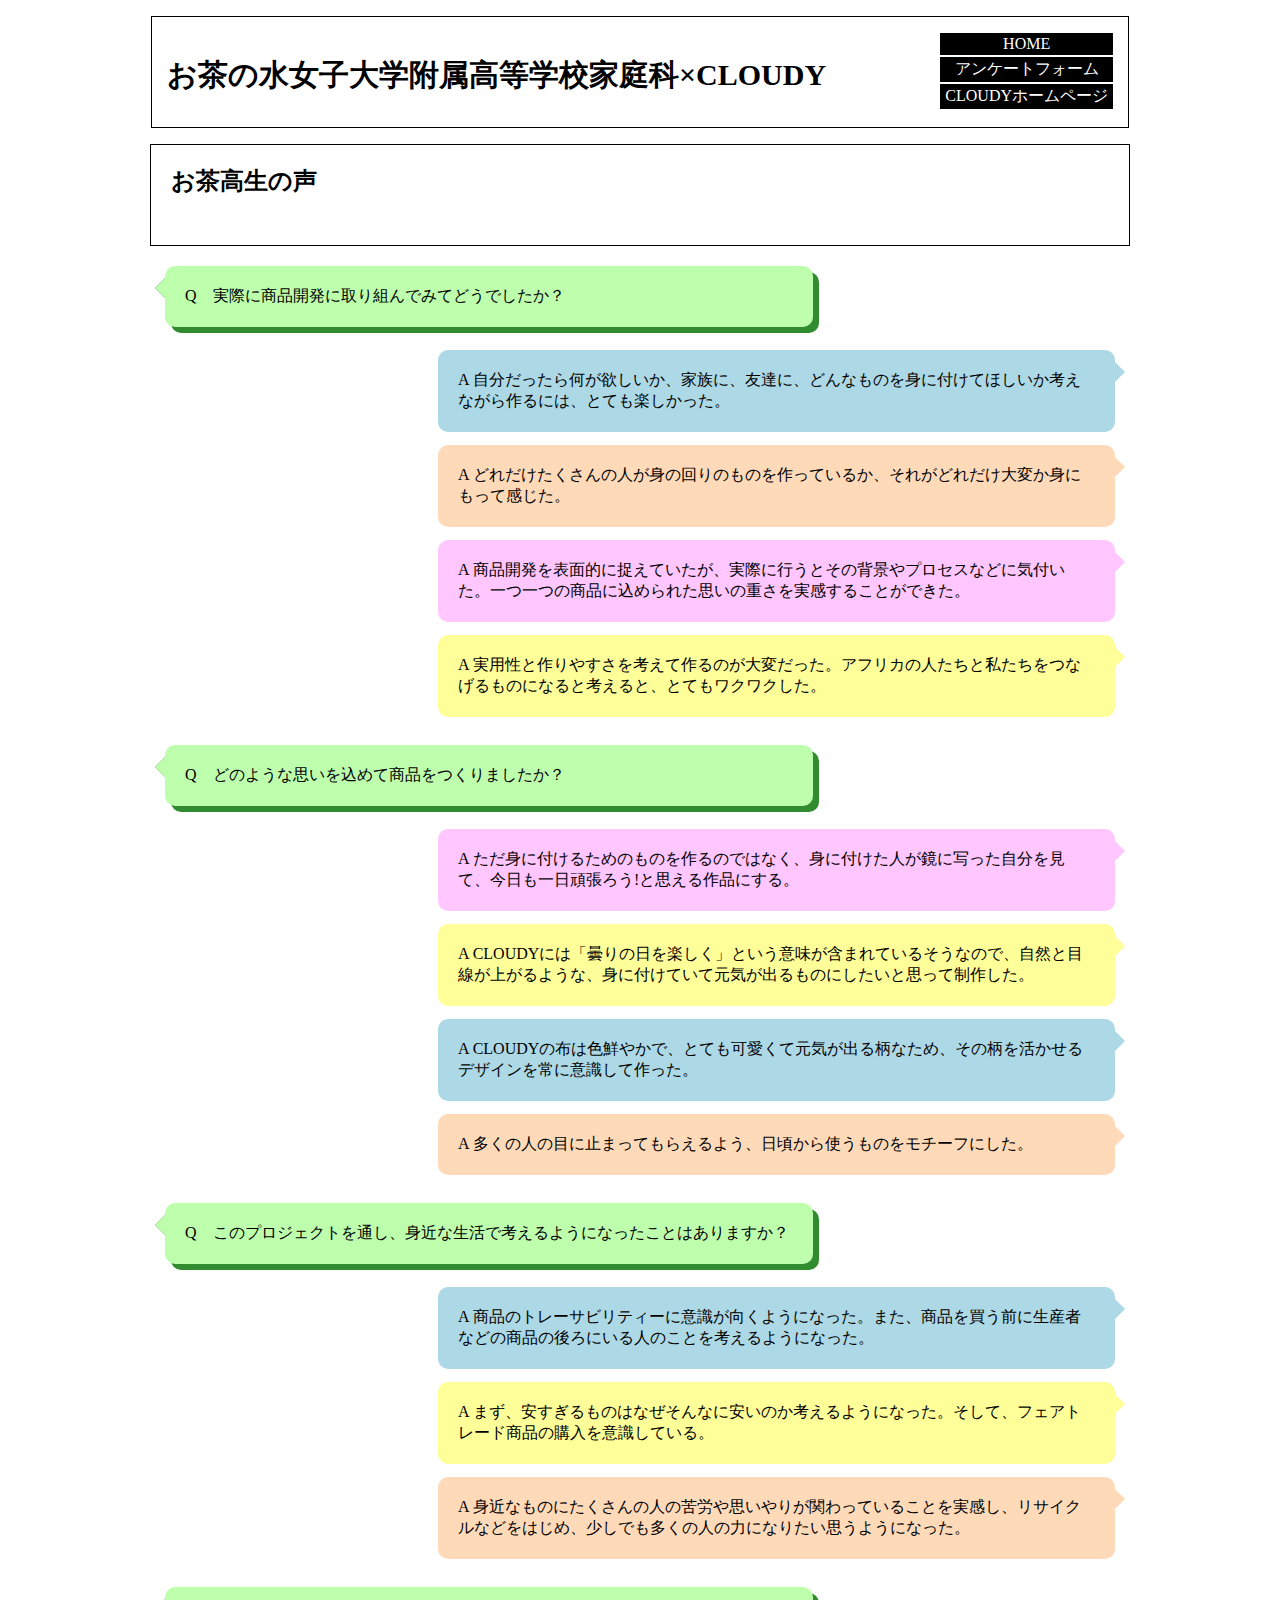
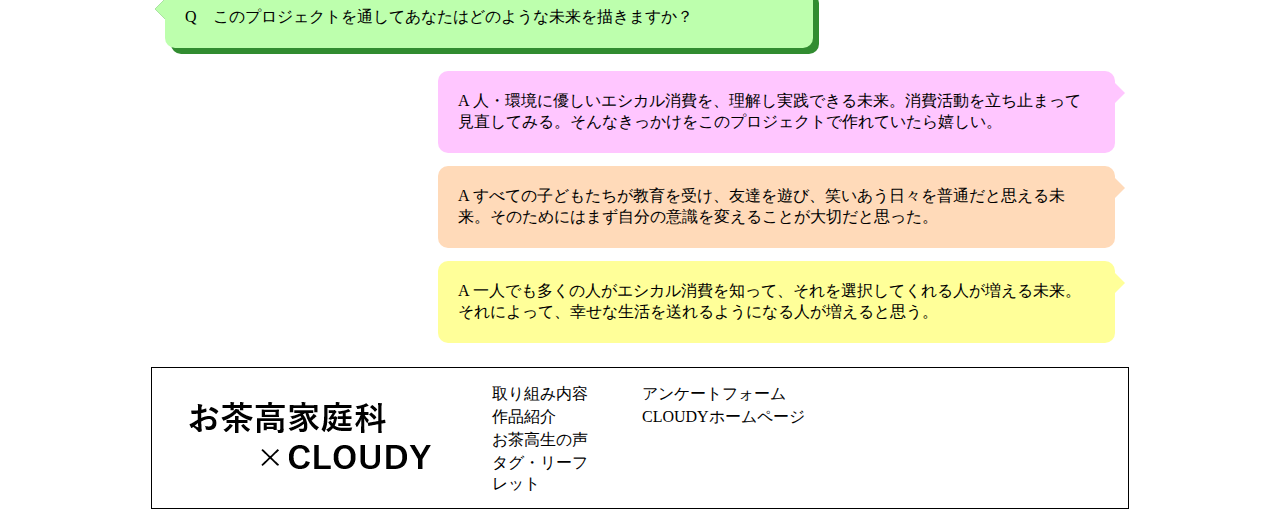
==== commit 0a19f51f: "Update ochakouseinokoe.html" ====
--- a/ochakouseinokoe.html
+++ b/ochakouseinokoe.html
@@ -139,7 +139,7 @@
             <li><a href="torikuminaiyou.html">取り組み内容</a></li>
             <li><a href="sakuhinnsyoukai.html">作品紹介</a></li>
             <li><a href="ochakouseinokoe.html">お茶高生の声</a></li>
-            <li><a href="tagu.html">タグ</a></li>
+            <li><a href="tagu.html">タグ・リーフレット</a></li>
           </ul>
         </nav>
       </div>
@@ -155,3 +155,4 @@
     <!--フッター-->
 
   </body>
+</html>
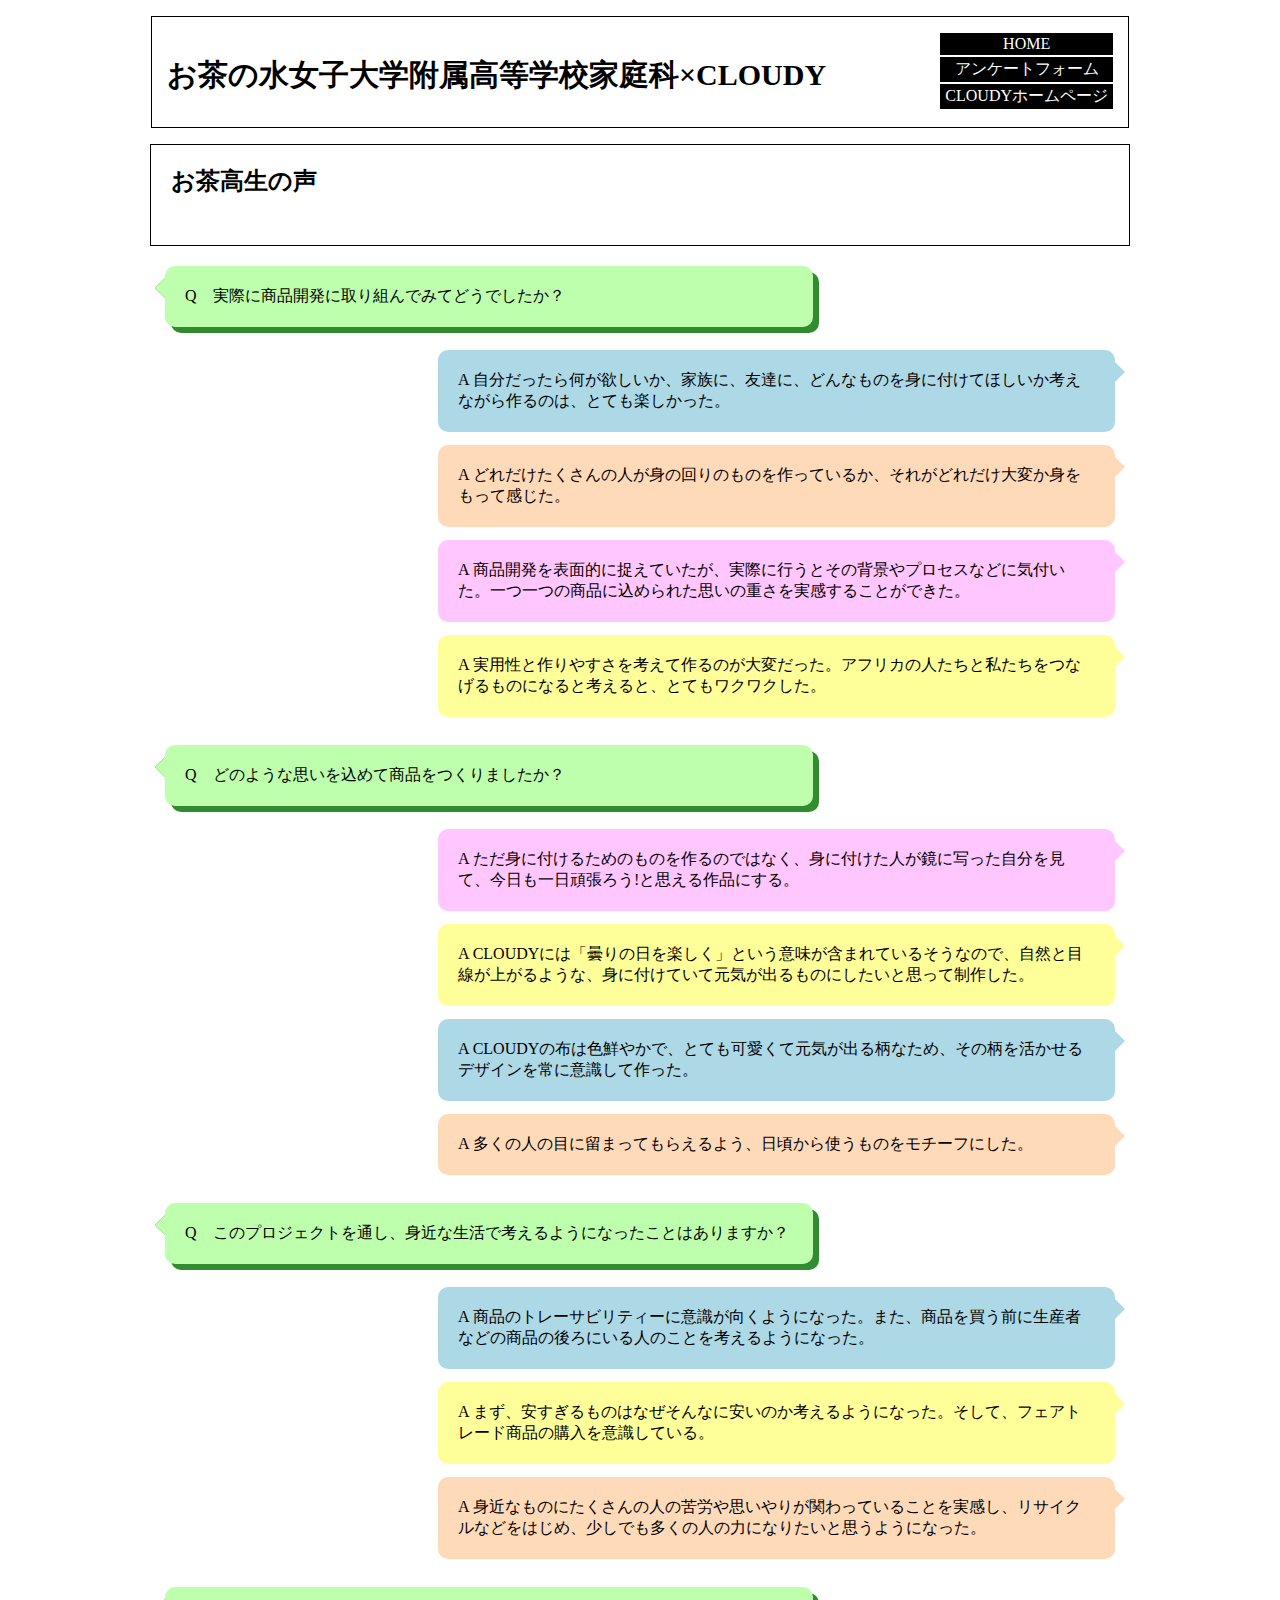
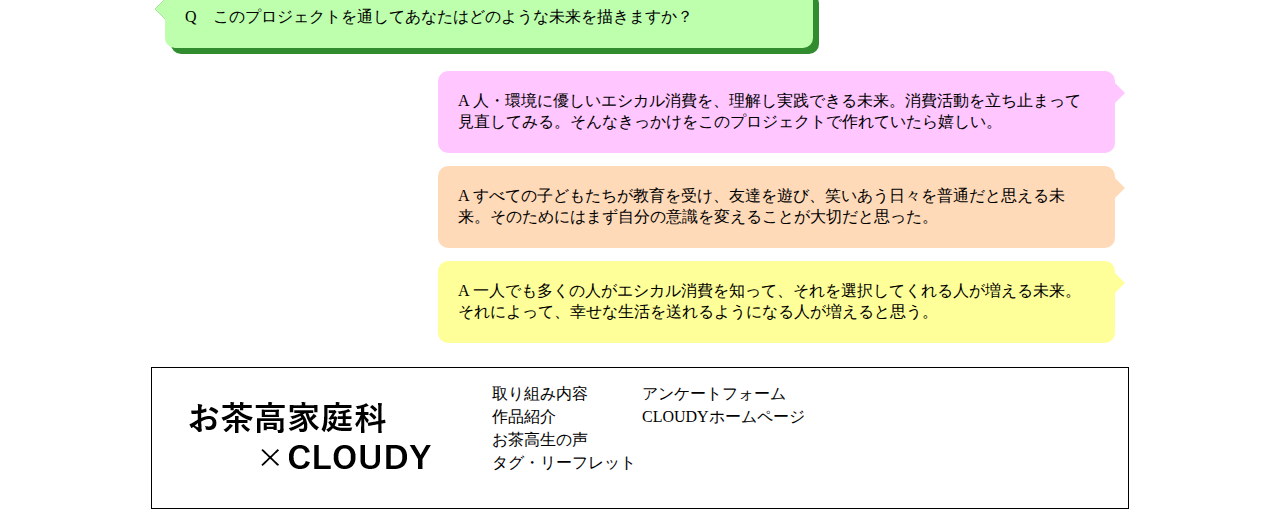
==== commit 945fd521: "Update ochakouseinokoe.html" ====
--- a/ochakouseinokoe.html
+++ b/ochakouseinokoe.html
@@ -35,12 +35,12 @@
           </div>
           <div class="question_Box">
             <div class="arrow_answera1">
-              A 自分だったら何が欲しいか、家族に、友達に、どんなものを身に付けてほしいか考えながら作るには、とても楽しかった。
+              A 自分だったら何が欲しいか、家族に、友達に、どんなものを身に付けてほしいか考えながら作るのは、とても楽しかった。
             </div>
           </div>
           <div class="question_Box">
             <div class="arrow_answera2">
-              A どれだけたくさんの人が身の回りのものを作っているか、それがどれだけ大変か身にもって感じた。
+              A どれだけたくさんの人が身の回りのものを作っているか、それがどれだけ大変か身をもって感じた。
             </div>
           </div>
           <div class="question_Box">
@@ -77,7 +77,7 @@
           </div>
           <div class="question_Box">
             <div class="arrow_answera2">
-              A 多くの人の目に止まってもらえるよう、日頃から使うものをモチーフにした。
+              A 多くの人の目に留まってもらえるよう、日頃から使うものをモチーフにした。
             </div>
           </div>
         </div>
@@ -98,7 +98,7 @@
             </div>
           </div><div class="question_Box">
             <div class="arrow_answera2">
-              A 身近なものにたくさんの人の苦労や思いやりが関わっていることを実感し、リサイクルなどをはじめ、少しでも多くの人の力になりたい思うようになった。
+              A 身近なものにたくさんの人の苦労や思いやりが関わっていることを実感し、リサイクルなどをはじめ、少しでも多くの人の力になりたいと思うようになった。
             </div>
           </div>
         </div>
--- a/stylesheetc.css
+++ b/stylesheetc.css
@@ -135,7 +135,7 @@
 }
 
 #kaki_navi ul {
-  width: 100px;
+  width: 150px;
   position: absolute;
   left: 300px;
   list-style: none;
